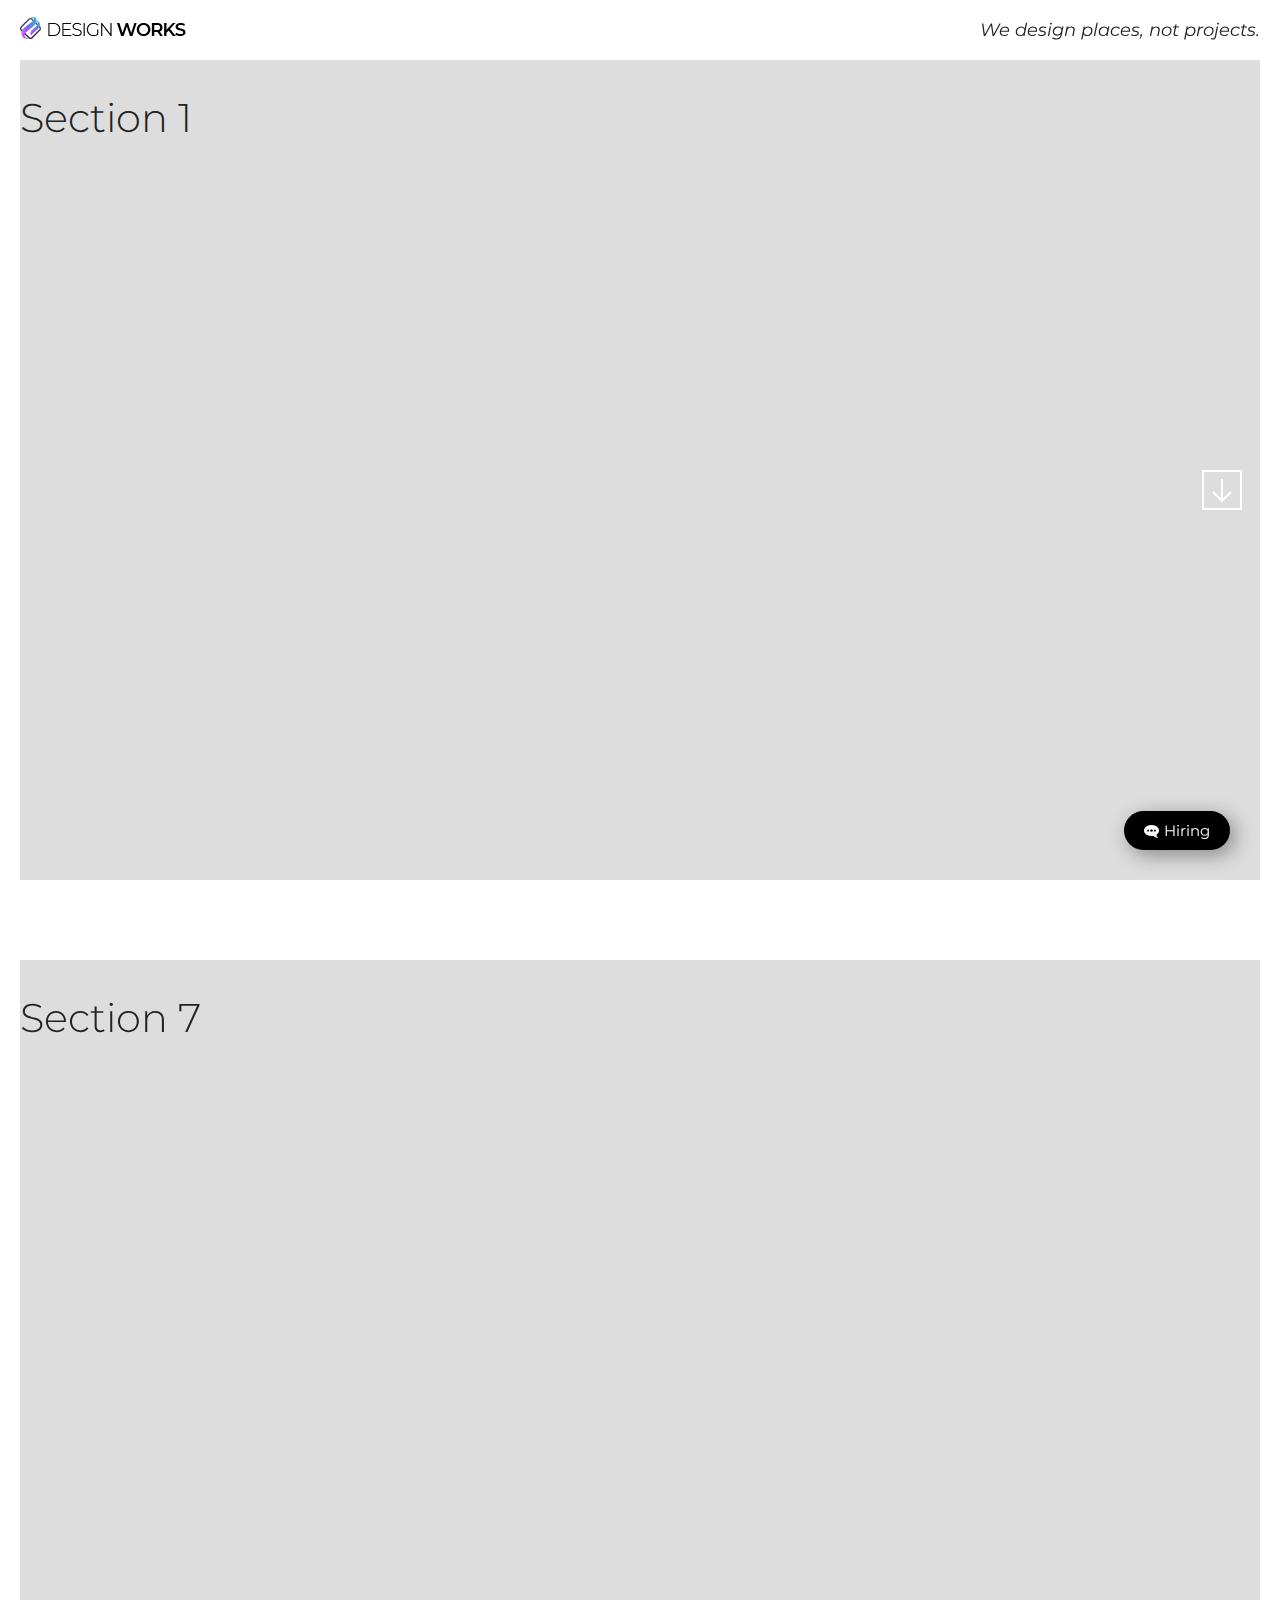
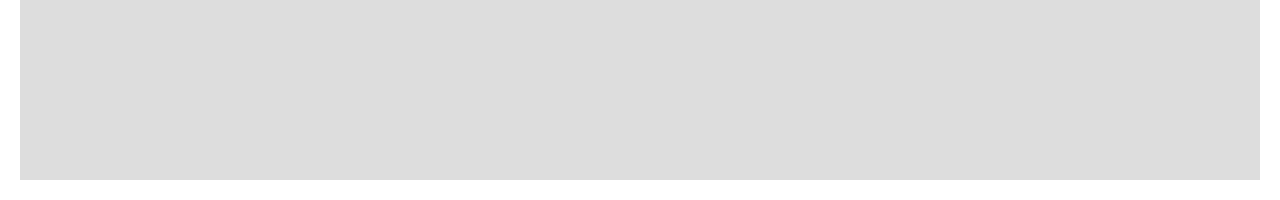
==== index.html @ fd4c41ed "About Section" ====
<!doctype html>
<html lang="ko">
<head>
  <meta charset="UTF-8">
  <meta name="viewport" content="width=device-width, initial-scale=1.0">
  <title>DesignWorks Architecture Agency</title>
  <script src="js/jquery-2.1.4.js"></script>
  <!-- Page Scroll Effects JS & CSS -->
  <script src="js/velocity/velocity.min.js"></script>
  <script src="js/velocity/velocity.ui.min.js"></script>
  <script src="js/velocity/main.js"></script>
  <link rel="stylesheet" href="js/velocity/velocity.css">
  <!-- Custom JS & CSS -->
  <script src="custom.js"></script>
  <link rel="stylesheet" href="style.css">
  <link rel="stylesheet" href="responsive.css">
</head>
<!-- hijacking: on/off - animation: none/scaleDown/rotate/gallery/catch/opacity/fixed/parallax -->

<body data-hijacking="on" data-animation="rotate">
  <div clas="container">
    <section class="cd-section visible" id="home">
      <div>
        <div class="content">
          <h2>Section 1</h2>
        </div>
      </div>
    </section>
    <section class="cd-section" id="about">
      <div>
        <div class="content">
          <div class="about-inner">
            <div class="about-itmes">
              <div class="item">
                <img src="images/careers-main-01.png">
                <span>
                  <h3>Together we can make an impact</h3>
                  <p>
                    Design Works the excitement of an entrepreneurial environment with the stability of an established practice. Principals and senior leadership work side-by-side with junior designers to create innovative, workable designs.
                  </p>
                </span>
              </div>
              <div class="item">
                <img src="images/careers-main-02.png">
                <span>
                  <h3>We’re always looking for talent</h3>
                  <p>
                    If you don’t see an open position that fits your talents, send us your resume. We’re always looking for smart, self-starters and will reach out to you if something becomes available.
                  </p>
                </span>
              </div>
              <div class="item">
                <img src="images/careers-main-03.png">
                <span>
                  <h3>Fellowship</h3>
                  <p>
                    Every summer we offer a Fellowship to a select group of students in architecture, planning and landscape architecture. Read about our 2019 Fellowship winners and learn more about what the Fellowship has to offer.
                  </p>
                </span>
              </div>
            </div>
          </div>
        </div>
      </div>
    </section>
    <section class="cd-section" id="project">
      <div>
        <div class="content">
          <h2>Section 3</h2>
        </div>
      </div>
    </section>
    <section class="cd-section" id="plan">
      <div>
        <div class="content">
          <h2>Section 4</h2>
        </div>
      </div>
    </section>
    <section class="cd-section" id="awards">
      <div>
        <div class="content">
          <div class="awards-inner">
            <div class="about-awards">
              <div class="about-heading">
                <h2>2020<br>Architecture Award<br>Winner<br></h2>
                <hr class="bar">
                <p>
                  The mission of the Architecture MasterPrize (AMP) is to advance the appreciation and exposure of quality architectural design worldwide. The AMP architecture award celebrates creativity and innovation in the fields of architectural design, landscape architecture, and interior design. Submissions from architects all around the world are welcome.
                </p>
                <a class="view-awards" href="https://architectureprize.com/" target="_blank">VIEW THE AWARDS</a>
              </div>
            </div>
            <div class="victory-jump">
              <img src="images/victory-jump.png">
            </div>
          </div>
        </div>
      </div>
    </section>
    <section class="cd-section" id="location">
      <div>
        <div class="content">
          <h2>Section 6</h2>
        </div>
      </div>
    </section>
    <section class="cd-section" id="contact">
      <div>
        <div class="content">
          <h2>Section 7</h2>
        </div>
      </div>
    </section>

    <header>
      <div class="gnb-inner">
        <div class="logo">
          <a href="#none"><img src="images/logo.png"></a>  
        </div>
        <div class="gnb">
          <div class="menu">
            <a href="#home">Home</a>
            <a href="#about">About</a>
            <a href="#project">Project</a>
            <a href="#plan">Plan & History</a>
            <a href="#awards">Awards</a>
            <a href="#location">Location</a>
            <a href="#contact">Contact</a>
          </div>
          <div class="slogan">We design places, not projects.</div>
        </div>
        <div class="trigger">
          <span></span>
          <span></span>
          <span></span>
        </div>
      </div>
    </header>
  </div>

  <a href="#" class="gototop"><img src="images/gototop.png"></a>
  <a href="#" class="btn-hiring"><i class="fa fa-commenting"></i>Hiring</a>

  <nav>
    <ul class="cd-vertical-nav">
      <li><a href="#0" class="cd-prev inactive">Next</a></li>
      <li><a href="#0" class="cd-next">Prev</a></li>
    </ul>
  </nav>
</body>

</html>
---- js/velocity/velocity.css ----
/* -------------------------------- 

Primary style

-------------------------------- */
*, *::after, *::before {
  box-sizing: border-box;
}

html {
  font-size: 62.5%;
}

body {
  font-size: 1.6rem;
  font-family: "Open Sans", sans-serif;
  color: #ffffff;
  background-color: #22283f;
  -webkit-font-smoothing: antialiased;
  -moz-osx-font-smoothing: grayscale;
}
body::before {
  /* never visible - this is used in jQuery to check the current MQ */
  content: 'mobile';
  display: none;
}
@media only screen and (min-width: 1050px) {
  body::before {
    /* never visible - this is used in jQuery to check the current MQ */
    content: 'desktop';
  }
}

a {
  color: #267481;
  text-decoration: none;
}

/* -------------------------------- 

Main Components 

-------------------------------- */
@media only screen and (min-width: 1050px) {
  body[data-hijacking="on"] {
    overflow: hidden;
  }
}

.cd-section:first-of-type > div::before {
  /* alert -> all scrolling effects are not visible on small devices */
  /* content: 'Effects not visible on mobile!'; */
  position: absolute;
  width: 100%;
  text-align: center;
  top: 20px;
  z-index: 2;
  font-weight: bold;
  font-size: 1.3rem;
  text-transform: uppercase;
  color: #6a7083;
}
[data-animation="parallax"] .cd-section > div, [data-animation="fixed"] .cd-section > div, [data-animation="opacity"] .cd-section > div {
  background-position: center center;
  background-repeat: no-repeat;
  background-size: cover;
}
[data-animation="parallax"] .cd-section:first-of-type > div, [data-animation="fixed"] .cd-section:first-of-type > div, [data-animation="opacity"] .cd-section:first-of-type > div {
  background-image: url("../img/img-1.jpg");
}
[data-animation="parallax"] .cd-section:nth-of-type(2) > div, [data-animation="fixed"] .cd-section:nth-of-type(2) > div, [data-animation="opacity"] .cd-section:nth-of-type(2) > div {
  background-image: url("../img/img-2.jpg");
}
[data-animation="parallax"] .cd-section:nth-of-type(3) > div, [data-animation="fixed"] .cd-section:nth-of-type(3) > div, [data-animation="opacity"] .cd-section:nth-of-type(3) > div {
  background-image: url("../img/img-3.jpg");
}
[data-animation="parallax"] .cd-section:nth-of-type(4) > div, [data-animation="fixed"] .cd-section:nth-of-type(4) > div, [data-animation="opacity"] .cd-section:nth-of-type(4) > div {
  background-image: url("../img/img-4.jpg");
}
[data-animation="parallax"] .cd-section:nth-of-type(5) > div, [data-animation="fixed"] .cd-section:nth-of-type(5) > div, [data-animation="opacity"] .cd-section:nth-of-type(5) > div {
  background-image: url("../img/img-5.jpg");
}
@media only screen and (min-width: 1050px) {
  .cd-section h2 {
    font-size: 4rem;
    font-weight: 300;
  }
  [data-hijacking="on"] .cd-section {
    opacity: 0;
    visibility: hidden;
    position: absolute;
    top: 0;
    left: 0;
    width: 100%;
  }
  [data-hijacking="on"] .cd-section > div {
    visibility: visible;
  }
  [data-hijacking="off"] .cd-section > div {
    opacity: 0;
  }
  [data-animation="rotate"] .cd-section {
    /* enable a 3D-space for children elements */
    -webkit-perspective: 1800px;
    -moz-perspective: 1800px;
    perspective: 1800px;
  }
  [data-hijacking="on"][data-animation="rotate"] .cd-section:not(:first-of-type) {
    -webkit-perspective-origin: center 0;
    -moz-perspective-origin: center 0;
    perspective-origin: center 0;
  }
  [data-animation="scaleDown"] .cd-section > div, [data-animation="gallery"] .cd-section > div, [data-animation="catch"] .cd-section > div {
    box-shadow: 0 0 0 rgba(25, 30, 46, 0.4);
  }
  [data-animation="opacity"] .cd-section.visible > div {
    z-index: 1;
  }
}

@media only screen and (min-width: 1050px) {
  .cd-section:first-of-type > div::before {
    display: none;
  }
}
@media only screen and (min-width: 1050px) {
  .cd-section > div {
    position: fixed;
    top: 0;
    left: 0;
    width: 100%;
    /* Force Hardware Acceleration */
    -webkit-transform: translateZ(0);
    -moz-transform: translateZ(0);
    -ms-transform: translateZ(0);
    -o-transform: translateZ(0);
    transform: translateZ(0);
    -webkit-backface-visibility: hidden;
    backface-visibility: hidden;
  }
  [data-hijacking="on"] .cd-section > div {
    position: absolute;
  }
  [data-animation="rotate"] .cd-section > div {
    -webkit-transform-origin: center bottom;
    -moz-transform-origin: center bottom;
    -ms-transform-origin: center bottom;
    -o-transform-origin: center bottom;
    transform-origin: center bottom;
  }
}

.cd-vertical-nav {
  /* lateral navigation */
  position: fixed;
  z-index: 1;
  right: 3%;
  top: 50%;
  bottom: auto;
  -webkit-transform: translateY(-50%);
  -moz-transform: translateY(-50%);
  -ms-transform: translateY(-50%);
  -o-transform: translateY(-50%);
  transform: translateY(-50%);
  display: none;
}
.cd-vertical-nav a {
  display: block;
  height: 40px;
  width: 40px;
  /* image replace */
  overflow: hidden;
  text-indent: 100%;
  white-space: nowrap;
  background: url(cd-icon-arrow.svg) no-repeat center center;
}
.cd-vertical-nav a.cd-prev {
  -webkit-transform: rotate(180deg);
  -moz-transform: rotate(180deg);
  -ms-transform: rotate(180deg);
  -o-transform: rotate(180deg);
  transform: rotate(180deg);
  margin-bottom: 10px;
}
.cd-vertical-nav a.inactive {
  visibility: hidden;
  opacity: 0;
  -webkit-transition: opacity 0.2s 0s, visibility 0s 0.2s;
  -moz-transition: opacity 0.2s 0s, visibility 0s 0.2s;
  transition: opacity 0.2s 0s, visibility 0s 0.2s;
}
@media only screen and (min-width: 1050px) {
  .cd-vertical-nav {
    display: block;
  }
}
---- style.css ----
/* Google Web Font : Montserrat */
@import url('https://fonts.googleapis.com/css?family=Montserrat:200,300,400,500&display=swap');

@import url('https://fonts.googleapis.com/css?family=Manrope:300,400,500,600&display=swap');

@import url('https://fonts.googleapis.com/css2?family=Source+Sans+Pro:wght@200;300;400;600;700;900&display=swap');

@import url('https://fonts.googleapis.com/css2?family=Overpass&display=swap');

/* FontAwesome CDN 4.7 */
@import url('https://stackpath.bootstrapcdn.com/font-awesome/4.7.0/css/font-awesome.min.css');

/* Reset CSS */
* { box-sizing: border-box; }
ul { list-style: none; }
a { text-decoration: none; }

/* Default CSS */
body {
  font-family: 'Montserrat', sans-serif;
  color: #222;
  font-size: 15px;
  margin: 0;
  height: 100vh;
  background-color: #fff;
}

/* Entire Layout */
.cd-section {
  height: 100vh;
}
.cd-section > div {
  height: 100%;
  position: relative;
}
.content {
  background-color: #ddd;
  position: absolute;
  width: calc(100% - 40px);
  height: calc(100% - 80px);
  left: 20px;
  bottom: 20px;
  overflow: hidden;
}

/* Header */
header {
  position: fixed;
  top: 0;
  left: 0;
  width: 100%;
}
.gnb-inner {
  width: calc(100% - 40px);
  margin: auto;
  height: 60px;
  line-height: 60px;
}
.logo {
 float: left;
}
.logo img {
  padding-top: 17px;
}
.gnb {
  float: right;
}
.menu {
  display: none;
}
.slogan {
  font-size: 18px;
  font-style: italic;
}
.trigger {
  display: none;
}

/* Hiring Button */
.btn-hiring {
  position: fixed;
  right: 50px;
  bottom: 50px;
  color: #fff;
  background-color: #000;
  padding: 10px 20px;
  border-radius: 20px;
  box-shadow: 5px 5px 20px rgba(0, 0, 0, 0.38);
  transition: 0.2s;
}
.btn-hiring .fa {
  transform: rotateY(180deg);
  margin-right: 5px;
}
.btn-hiring:active {
    transform: scale(0.7);
}

/* ########## Section : about ########## */
.about-inner {
  background: #0dace3 url(images/line-drawing.png) no-repeat right bottom;
  height: 100%;
}
.about-itmes {
  width: 60%;
  color: #fff;
  position: absolute;
  top: 50%;
  transform: translateY(-50%);
  margin-left: 100px;
}
.item {
  overflow: hidden;
  margin-bottom: 30px;
}
.item:hover h3 {
  color: #000;
}
.item:hover img {
  filter: invert(0);
}
.item img {
  height: 110px;
  float: left;
  margin-right: 20px;
  filter: invert(1);
  transition: 0.5s;
}
.item h3 {
  font-size: 28px;
  font-weight: 500;
  margin: 0;
  transition: 0.5s;
  letter-spacing: -1px;
}

.item p {
  overflow: hidden;
  font-size: 18px;
}


/* ########## Section : awards winner ########## */
.awards-inner {
  height: 100%;
  border: 1px solid #ddd;
}
.awards-inner > div {
  float: left;
  width: 50%;
  height: 100%;
  position: relative;
}
.about-awards {
  background-color: #1a1f24;
  color: #fff;
}
.about-heading {
  position: absolute;
  top: 50%;
  left: 50%;
  transform: translate(-50%, -50%);
  text-align: center;
  width: 70%;
}
.victory-jump {
  background-color: #fff;
}
.victory-jump img {
  position: absolute;
  top: 50%;
  left: 50%;
  transform: translate(-50%, -50%);
  width: 80%;
}
.about-heading h2 {
  margin: 0;
  font-weight: normal;
}
hr.bar {
  width: 50px;
  height: 4px;
  border: none;
  background-color: crimson;
  margin: 30px auto;
}
.about-heading p {
  color: #999;
  font-size: 17px;
  line-height: 1.5em;
  margin-bottom: 30px;
}
.view-awards {
  color: #bbb;
  border: 1px solid #bbb;
  padding: 5px 15px;
  border-radius: 20px;
  transition: 0.5s;
}
.view-awards:hover {
  background-color: #31c0ce;
  color: #fff;
  border-color: transparent;
}
---- responsive.css ----
@media (max-width: 768px) {
  html {
    scroll-behavior: smooth;
  }
  /* Entire Layout */
  .cd-section {
    height: auto;
  }
  .cd-section > div {
    height: auto;
    position: relative;
  }
  .content {
    position: static;
    width: 100%;
    height: 100%;
  }

  /* Hedaer */
  header {
    transition: 0.5s;
    z-index: 1;
  }
  header.active {
    background-color: #fff;
    border-bottom: 1px solid #eee;
  }
  .menu {
    display: block;
  }
  .slogan {
    display: none;
  }
  .gnb {
    background-color: #fff;
    position: fixed;
    top: 0;
    right: -270px;
    /* width: 250px; */
    height: 100vh;
    box-shadow: -5px 0 10px rgba(0, 0, 0, 0.1);
    transition: 0.5s;
  }
  .gnb.active {
    right: 0;
  }
  .menu {
    line-height: 40px;
    margin-top: 60px;
  }
  .menu a {
    text-align: right;
    display: block;
    padding: 0 20px;
    color: #000;
    font-size: 20px;
  }

  /* Trigger */
  .trigger {
    display: block;
    width: 24px;
    height: 14px;
    position: absolute;
    right: 20px;
    top: 20px;
  }
  .trigger span {
    position: absolute;
    height: 1px;
    width: 100%;
    background-color: #000;
    transition: 0.5s;
  }
  .trigger span:nth-child(1) {
    top: 0;
  }
  .trigger span:nth-child(2) {
    top: 50%;
    width: 80%;
  }
  .trigger span:nth-child(3) {
    top: 100%;
  }
  .trigger.active span:nth-child(1) {
    top: 50%;
    transform: rotate(45deg);
  }
  .trigger.active span:nth-child(2) {
    top: 50%;
    width: 80%;
    opacity: 0;
  }
  .trigger.active span:nth-child(3) {
    top: 50%;
    transform: rotate(-45deg);
  }

  /* Gototop */
  .gototop {
    position: fixed;
    bottom: 20px;
    left: 20px;
    border: 1px solid #fff;
    width: 40px;
    height: 40px;
    border-radius: 50%;
    text-align: center;
    line-height: 50px;
    transform: translateY(30px);
    opacity: 0;
    transition: 0.5s;
  }
  .gototop.active {
    opacity: 1;
    transform: translateY(0);
  }
  .btn-hiring {
    right: 20px;
    bottom: 20px;
  }
}
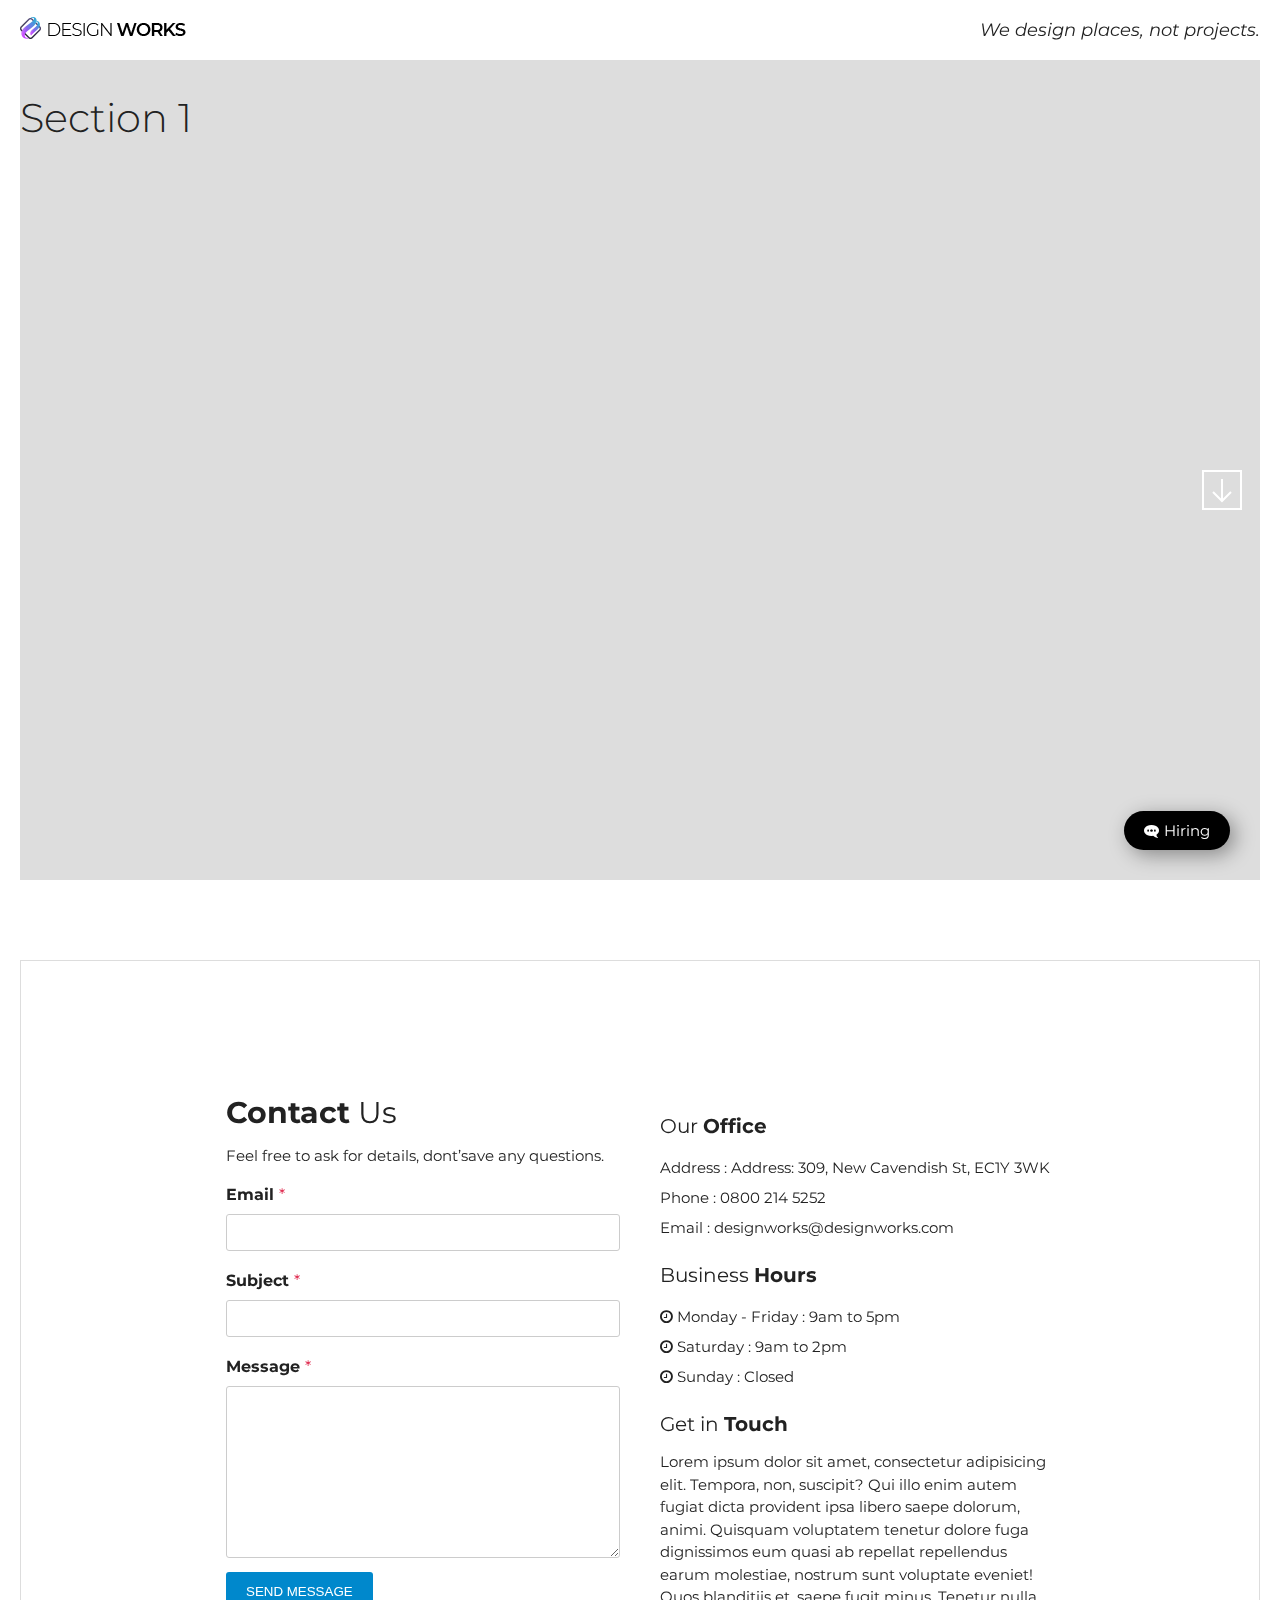
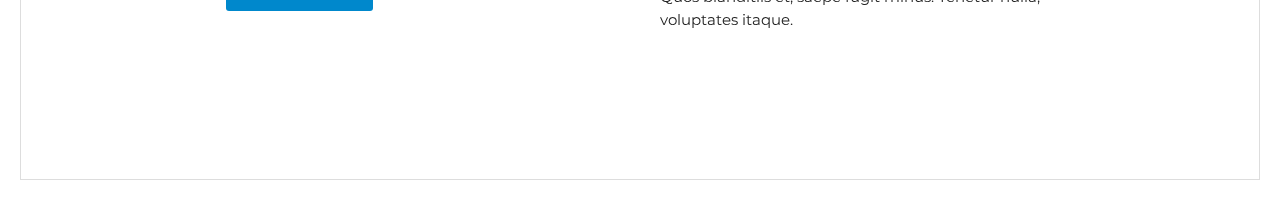
==== commit f718b628: "Contact Section" ====
--- a/index.html
+++ b/index.html
@@ -101,14 +101,92 @@
     <section class="cd-section" id="location">
       <div>
         <div class="content">
-          <h2>Section 6</h2>
+          <div class="location-inner">
+            <div class="feature">
+              <div class="office">
+                <div class="headquaters">
+                  <b>CREATIVE DESGIN GROUP</b>
+                  <h2>Headquarters</h2>
+                  <p>
+                    Lorem ipsum dolor sit amet consectetur adipisicing elit. Placeat, alias! Perspiciatis error fugit debitis. Reprehenderit ipsum eius fuga temporibus. Cumque molestiae, minus laborum cum quia nam optio inventore doloribus qui!
+                  </p>
+                  <span>Address : Address: 309, New Cavendish St, EC1Y 3WK / Tel : 0800 214 5252</span>
+                </div>
+                <div class="customer">
+                  <b>THE PERFECT WAY</b>
+                  <h2>Customer Service</h2>
+                  <p>
+                    Lorem ipsum dolor sit amet consectetur adipisicing elit. Placeat, alias! Perspiciatis error fugit debitis. Reprehenderit ipsum eius fuga temporibus. Cumque molestiae, minus laborum cum quia nam optio inventore doloribus qui!
+                  </p>
+                  <span>Address : 11 Fifth Ave - New York, US / Tel : 0800 809 3400</span>
+                </div>
+              </div>
+              <div class="service">
+                <div class="service-item">
+                  <i class="fa fa-leaf"></i>
+                  <h3>Built and natural contexts</h3>
+                  <p>
+                    Lorem, ipsum dolor sit amet consectetur adipisicing elit. Unde harum deleniti repellendus fuga vel laudantium.
+                  </p>
+                </div>
+                <div class="service-item">
+                  <i class="fa fa-bullseye"></i>
+                  <h3>Landscape design</h3>
+                  <p>
+                    Lorem, ipsum dolor sit amet consectetur adipisicing elit. Unde harum deleniti repellendus fuga vel laudantium.
+                  </p>
+                </div>
+                <div class="service-item">
+                  <i class="fa fa-cube"></i>
+                  <h3>Every building site unique</h3>
+                  <p>
+                    Lorem, ipsum dolor sit amet consectetur adipisicing elit. Unde harum deleniti repellendus fuga vel laudantium.
+                  </p>
+                </div>
+              </div>
+            </div>
+          </div>
         </div>
       </div>
     </section>
     <section class="cd-section" id="contact">
       <div>
         <div class="content">
-          <h2>Section 7</h2>
+          <div class="contact-inner">
+            <div class="contact-feature">
+              <div class="contact-form">
+                <h3><b>Contact</b> Us</h3>
+                <p>Feel free to ask for details, dont’save any questions.</p>
+                <form class="send-box">
+                  <label>Email <span>*</span></label>
+                  <input type="email">
+                  <label>Subject <span>*</span></label>
+                  <input type="text">
+                  <label>Message <span>*</span></label>
+                  <textarea cols="30" rows="10"></textarea>
+                  <button>send message</button>
+                </form>
+              </div>
+              <div class="contact-info">
+                <h4>Our <b>Office</b></h4>
+                <ul>
+                  <li>Address : Address: 309, New Cavendish St, EC1Y 3WK</li>
+                  <li>Phone : 0800 214 5252</li>
+                  <li>Email : designworks@designworks.com</li>
+                </ul>
+                <h4>Business <b>Hours</b></h4>
+                <ul>
+                  <li><i class="fa fa-clock-o"></i> Monday - Friday : 9am to 5pm</li>
+                  <li><i class="fa fa-clock-o"></i> Saturday : 9am to 2pm</li>
+                  <li><i class="fa fa-clock-o"></i> Sunday : Closed</li>
+                </ul>
+                <h4>Get in <b>Touch</b></h4>
+                <p>
+                  Lorem ipsum dolor sit amet, consectetur adipisicing elit. Tempora, non, suscipit? Qui illo enim autem fugiat dicta provident ipsa libero saepe dolorum, animi. Quisquam voluptatem tenetur dolore fuga dignissimos eum quasi ab repellat repellendus earum molestiae, nostrum sunt voluptate eveniet! Quos blanditiis et, saepe fugit minus. Tenetur nulla, voluptates itaque.
+                </p>
+              </div>
+            </div>
+          </div>
         </div>
       </div>
     </section>
--- a/style.css
+++ b/style.css
@@ -12,7 +12,7 @@
 
 /* Reset CSS */
 * { box-sizing: border-box; }
-ul { list-style: none; }
+ul { list-style: none; padding: 0; }
 a { text-decoration: none; }
 
 /* Default CSS */
@@ -139,7 +139,6 @@
   font-size: 18px;
 }
 
-
 /* ########## Section : awards winner ########## */
 .awards-inner {
   height: 100%;
@@ -201,4 +200,150 @@
   background-color: #31c0ce;
   color: #fff;
   border-color: transparent;
+}
+
+/* ########## Section : location ########## */
+.location-inner {
+  background: url(images/background-location.jpg) no-repeat center center;
+  height: 100%;
+  background-size: cover;
+}
+.location-inner::before {
+  content: '';
+  background-color: rgba(0, 0, 0, 0.85);
+  width: 100%;
+  height: 100%;
+  position: absolute;
+}
+.feature {
+  width: 70%;
+  position: absolute;
+  top: 50%;
+  left: 50%;
+  transform: translate(-50%, -50%);
+  color: #bbb;
+}
+.feature > div {
+  float: left;
+}
+.office {
+  width: 60%;
+  padding-right: 100px;
+}
+.service {
+  width: 40%;
+}
+.office h2 {
+  color: #1db1f0;
+  font-weight: 500;
+  margin: 0;
+  margin-top: 5px;
+}
+.office p {
+  font-size: 16px;
+  line-height: 1.5em;
+}
+.office span {
+  color: #fff;
+}
+.customer {
+  margin-top: 40px;
+}
+.service-item {
+  margin-bottom: 40px;
+}
+.service-item .fa {
+  color: #1db1f0;
+  font-size: 40px;
+}
+.service-item h3 {
+  color: #fff;
+  font-size: 22px;
+  margin: 0;
+}
+
+/* ########## Section : contact ########## */
+.contact-inner {
+  background-color: #fff;
+  height: 100%;
+  border: 1px solid #ddd;
+}
+.contact-feature {
+  width: 70%;
+  position: absolute;
+  top: 50%;
+  left: 50%;
+  transform: translate(-50%, -50%);
+}
+.contact-feature > div {
+  float: left;
+  width: 50%;
+  padding: 20px;
+}
+.contact-form h3 {
+  font-size: 30px;
+  font-weight: normal;
+  margin: 0;
+}
+.send-box label {
+  display: block;
+  font-weight: bold;
+  font-size: 16px;
+  margin: 10px 0;
+  margin-top: 20px;
+}
+.send-box label span {
+  color: crimson;
+  font-weight: normal;
+}
+.send-box input[type=email],
+.send-box input[type=text],
+.send-box textarea {
+  border: 1px solid #ccc;
+  padding: 10px;
+  border-radius: 3px;
+  outline: none;
+  width: 100%;
+  transition: 0.5s;
+}
+.send-box input[type=email]:hover,
+.send-box input[type=text]:hover,
+.send-box textarea:hover {
+  border: 1px solid #0088cc;
+  box-shadow: 0 0 5px #0088cc;
+}
+.send-box input[type=email]:focus,
+.send-box input[type=text]:focus,
+.send-box textarea:focus
+{
+  background-color: #eee;
+}
+.send-box button {
+  background-color: #0088cc;
+  color: #fff;
+  text-transform: uppercase;
+  padding: 12px 20px;
+  border: none;
+  border-radius: 3px;
+  cursor: pointer;
+  transition: 0.5s;
+  margin-top: 10px;
+}
+.send-box button:hover {
+  background-color: #000;
+}
+.contact-info h4 {
+  font-weight: normal;
+  font-size: 20px;
+  margin: 0;
+  margin-top: 20px;
+}
+.contact-info ul li {
+  line-height: 2em;
+}
+.contact-info ul li:la2st-child {
+  color: #0088cc;
+}
+.contact-info p {
+  line-height: 1.5em;
 }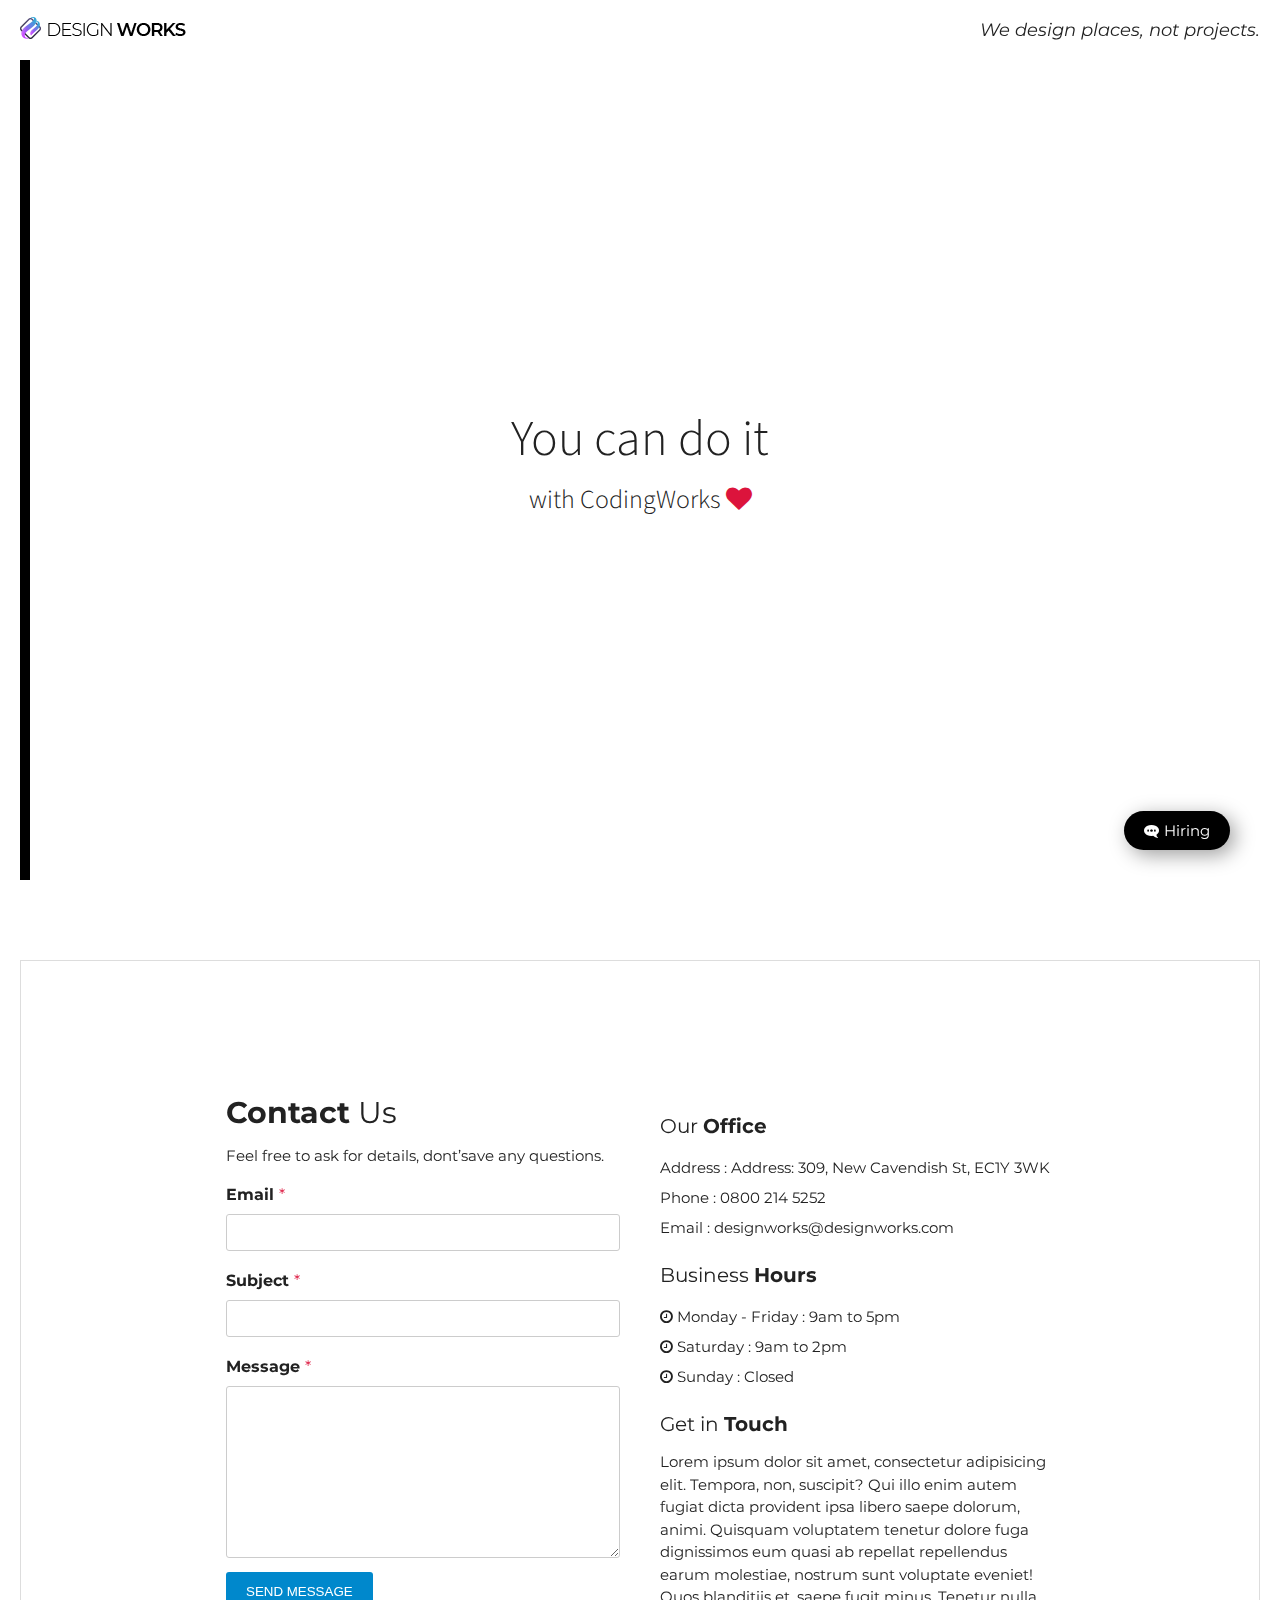
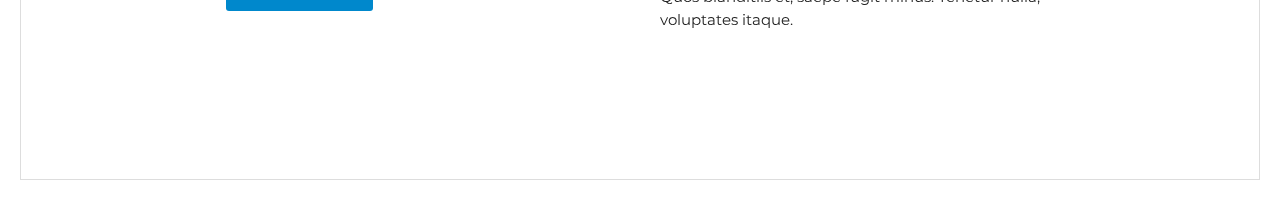
==== commit 9a824c8d: "Home Section" ====
--- a/index.html
+++ b/index.html
@@ -4,12 +4,17 @@
   <meta charset="UTF-8">
   <meta name="viewport" content="width=device-width, initial-scale=1.0">
   <title>DesignWorks Architecture Agency</title>
+  <link rel="icon" href="images/favicon.png">
   <script src="js/jquery-2.1.4.js"></script>
   <!-- Page Scroll Effects JS & CSS -->
   <script src="js/velocity/velocity.min.js"></script>
   <script src="js/velocity/velocity.ui.min.js"></script>
   <script src="js/velocity/main.js"></script>
   <link rel="stylesheet" href="js/velocity/velocity.css">
+    <!-- Slick.js -->
+  <script src="js/slick/slick.min.js"></script>
+  <link rel="stylesheet" href="js/slick/slick-theme.css">
+  <link rel="stylesheet" href="js/slick/slick.css">
   <!-- Custom JS & CSS -->
   <script src="custom.js"></script>
   <link rel="stylesheet" href="style.css">
@@ -19,10 +24,19 @@
 
 <body data-hijacking="on" data-animation="rotate">
   <div clas="container">
+    <div class="container">
     <section class="cd-section visible" id="home">
       <div>
         <div class="content">
-          <h2>Section 1</h2>
+          <div class="home-inner">
+            <h3 class="welcome-text">You can do it <span>with CodingWorks <i class="fa fa-heart"></i></span></h3>
+            <div class="opacity-image"></div>
+            <div class="home-heading">
+              <span>Creative</span>
+              <span>Architecture</span>
+              <span>Specialists</span>
+            </div>
+          </div>
         </div>
       </div>
     </section>
@@ -66,14 +80,187 @@
     <section class="cd-section" id="project">
       <div>
         <div class="content">
-          <h2>Section 3</h2>
+          <div class="project-inner">
+            <input type="radio" name="tabmenu" id="tab1" checked>
+            <input type="radio" name="tabmenu" id="tab2">
+            <input type="radio" name="tabmenu" id="tab3">
+            <div class="tabs">
+              <div class="tab">
+                <div class="project-info" data-text="01">
+                  <h3>Project : Glass Wall Architecture</h3>
+                  <p>
+                    Lorem ipsum dolor sit amet, consectetur adipisicing elit. Cupiditate quo voluptate, officia maxime, necessitatibus deleniti adipisci, facere accusantium aut nemo, molestiae rem vitae. Quidem enim tempore sed iste quos exercitationem quod voluptatibus aliquam aperiam assumenda, necessitatibus consequuntur doloribus, culpa, possimus!
+                  </p>
+                  <ul>
+                    <li><b>Area</b> : 1670 m2</li>
+                    <li><b>Completed Date</b> : September 2018</li>
+                    <li><b>Architect</b> : Andrew Yu</li>
+                  </ul>
+                  <div class="detail">
+                    <div>
+                      <span>225</span>WORKING DAY
+                    </div>
+                    <div>
+                      <span>320</span>MEMBERS
+                    </div>
+                    <div>
+                      <span>3M</span>BUDGET
+                    </div>
+                  </div>
+                  <a class="view-project" href="project-detail-01.html" data-featherlight="iframe">View Project <i class="fa fa-long-arrow-right"></i></a>
+                </div>
+                <div class="project-photo">
+                  <img src="images/project-main-01-01.jpg">
+                  <img src="images/project-main-01-02.jpg">
+                  <img src="images/project-main-01-03.jpg">
+                  <img src="images/project-main-01-04.jpg">
+                </div>
+              </div>
+              <div class="tab">
+                <div class="project-info" data-text="02">
+                  <h3>Project : Hallway of Architecture</h3>
+                  <p>
+                    Lorem ipsum dolor sit amet, consectetur adipisicing elit. Cupiditate quo voluptate, officia maxime, necessitatibus deleniti adipisci, facere accusantium aut nemo, molestiae rem vitae. Quidem enim tempore sed iste quos exercitationem quod voluptatibus aliquam aperiam assumenda, necessitatibus consequuntur doloribus, culpa, possimus!
+                  </p>
+                  <ul>
+                    <li><b>Area</b> : 2345 m2</li>
+                    <li><b>Completed Date</b> : April 2019</li>
+                    <li><b>Architect</b> : Robert Kim</li>
+                  </ul>
+                  <div class="detail">
+                    <div>
+                      <span>321</span>WORKING DAY
+                    </div>
+                    <div>
+                      <span>420</span>MEMBERS
+                    </div>
+                    <div>
+                      <span>8M</span>BUDGET
+                    </div>
+                  </div>
+                  <a class="view-project" href="project-detail-02.html" data-featherlight="iframe">View Project <i class="fa fa-long-arrow-right"></i></a>
+                </div>
+                <div class="project-photo">
+                  <img src="images/project-main-02-01.jpg">
+                  <img src="images/project-main-02-02.jpg">
+                  <img src="images/project-main-02-03.jpg">
+                  <img src="images/project-main-02-04.jpg">
+                </div>
+              </div>
+              <div class="tab">
+                <div class="project-info" data-text="03">
+                  <h3>Project : Outside Stairs Architecture</h3>
+                  <p>
+                    Lorem ipsum dolor sit amet, consectetur adipisicing elit. Cupiditate quo voluptate, officia maxime, necessitatibus deleniti adipisci, facere accusantium aut nemo, molestiae rem vitae. Quidem enim tempore sed iste quos exercitationem quod voluptatibus aliquam aperiam assumenda, necessitatibus consequuntur doloribus, culpa, possimus!
+                  </p>
+                  <ul>
+                    <li><b>Area</b> : 1200 m2</li>
+                    <li><b>Completed Date</b> : May 2020</li>
+                    <li><b>Architect</b> :  Christine Jung</li>
+                  </ul>
+                  <div class="detail">
+                    <div>
+                      <span>132</span>WORKING DAY
+                    </div>
+                    <div>
+                      <span>202</span>MEMBERS
+                    </div>
+                    <div>
+                      <span>5M</span>BUDGET
+                    </div>
+                  </div>
+                  <a class="view-project" href="project-detail-03.html" data-featherlight="iframe">View Project <i class="fa fa-long-arrow-right"></i></a>
+                </div>
+                <div class="project-photo">
+                  <img src="images/project-main-03-01.jpg">
+                  <img src="images/project-main-03-02.jpg">
+                  <img src="images/project-main-03-03.jpg">
+                  <img src="images/project-main-03-04.jpg">
+                </div>
+              </div>
+            </div>
+            <div class="btn">
+              <label for="tab1"></label>
+              <label for="tab2"></label>
+              <label for="tab3"></label>
+            </div>
+          </div>
         </div>
       </div>
     </section>
     <section class="cd-section" id="plan">
       <div>
         <div class="content">
-          <h2>Section 4</h2>
+          <div class="plan-inner">
+            <div class="plan-feature">
+              <div class="plan-info">
+                <div class="plan-heading">
+                  <h2>Planning<br> For the Next Project</h2>
+                  <hr class="bar">
+                  <p>
+                    Lorem ipsum dolor sit amet, consectetur adipisicing elit. Quisquam temporibus error numquam animi quas architecto doloribus hic accusantium, officia accusamus fugiat quae rem reprehenderit repellat placeat vel, perspiciatis quia harum fugit eligendi nam. Fuga praesentium pariatur temporibus, natus, explicabo expedita quaerat magnam aliquid similique autem iure iste. Officiis repellat, repellendus.
+                  </p>
+                </div>
+                <div class="plan-photo">
+                  <img src="images/plan-main-01.jpg">
+                </div>
+              </div>
+              <div class="history-info">
+                <h2>History</h2>
+                <hr class="bar">
+                <div class="history-slider">
+                  <div>
+                    <h4>The Project <br>of Architect for the <span>2013</span></h4>
+                    <p>
+                      Lorem ipsum dolor sit amet, consectetur adipisicing elit. Quos eveniet modi totam ratione dolores accusantium sapiente cupiditate ipsum, non repudiandae!
+                    </p>
+                  </div>
+                  <div>
+                    <h4>The Project <br>of Architect for the <span>2014</span></h4>
+                    <p>
+                      Lorem ipsum dolor sit amet, consectetur adipisicing elit. Quos eveniet modi totam ratione dolores accusantium sapiente cupiditate ipsum, non repudiandae!
+                    </p>
+                  </div>
+                  <div>
+                    <h4>The Project <br>of Architect for the <span>2015</span></h4>
+                    <p>
+                      Lorem ipsum dolor sit amet, consectetur adipisicing elit. Quos eveniet modi totam ratione dolores accusantium sapiente cupiditate ipsum, non repudiandae!
+                    </p>
+                  </div>
+                  <div>
+                    <h4>The Project <br>of Architect for the <span>2016</span></h4>
+                    <p>
+                      Lorem ipsum dolor sit amet, consectetur adipisicing elit. Quos eveniet modi totam ratione dolores accusantium sapiente cupiditate ipsum, non repudiandae!
+                    </p>
+                  </div>
+                  <div>
+                    <h4>The Project <br>of Architect for the <span>2017</span></h4>
+                    <p>
+                      Lorem ipsum dolor sit amet, consectetur adipisicing elit. Quos eveniet modi totam ratione dolores accusantium sapiente cupiditate ipsum, non repudiandae!
+                    </p>
+                  </div>
+                  <div>
+                    <h4>The Project <br>of Architect for the <span>2018</span></h4>
+                    <p>
+                      Lorem ipsum dolor sit amet, consectetur adipisicing elit. Quos eveniet modi totam ratione dolores accusantium sapiente cupiditate ipsum, non repudiandae!
+                    </p>
+                  </div>
+                  <div>
+                    <h4>The Project <br>of Architect for the <span>2019</span></h4>
+                    <p>
+                      Lorem ipsum dolor sit amet, consectetur adipisicing elit. Quos eveniet modi totam ratione dolores accusantium sapiente cupiditate ipsum, non repudiandae!
+                    </p>
+                  </div>
+                  <div>
+                    <h4>The Project <br>of Architect for the <span>2020</span></h4>
+                    <p>
+                      Lorem ipsum dolor sit amet, consectetur adipisicing elit. Quos eveniet modi totam ratione dolores accusantium sapiente cupiditate ipsum, non repudiandae!
+                    </p>
+                  </div>
+                </div>
+              </div>
+            </div>
+          </div>
         </div>
       </div>
     </section>
--- a/style.css
+++ b/style.css
@@ -96,6 +96,123 @@
     transform: scale(0.7);
 }
 
+/* ########## Section : Home ########## */
+.home-inner {
+  background-color: #fff;
+  height: 100%;
+}
+.home-inner:before {
+  content: '';
+  background-color: #000;
+  position: absolute;
+  width: 10px;
+  height: 100%;
+  top: 0;
+  left: 0;
+  animation: overlay 1s 2s ease-in-out both;
+}
+.welcome-text {
+  position: absolute;
+  top: 50%;
+  left: 50%;
+  transform: translate(-50%, -50%);
+  font-size: 50px;
+  font-weight: 300;
+  text-align: center;
+  line-height: 1.2em;
+  margin: 0;
+  font-family: 'Source Sans Pro', sans-serif;
+  animation: slideup 2s linear; 
+  animation-fill-mode: both;
+}
+.welcome-text span {
+  display: block;
+  font-size: 26px;
+}
+.welcome-text span .fa {
+  color: crimson;
+}
+.opacity-image {
+  background: url(images/section-bg-01.jpg) no-repeat center center;
+  background-size: cover;
+  height: 100%;
+  opacity: 0;
+  animation: opacity-image 1s 2.5s ease-in both;
+}
+.home-heading {
+  position: absolute;
+  top: 50%;
+  left: 300px;
+  transform: translateY(-50%);
+}
+.home-heading span {
+  display: block;
+  font-size: 115px;
+  color: #fff;
+  font-weight: 600;
+  width: 0;
+  overflow: hidden;
+  animation: reveal 1s 3s ease-in-out both;
+}
+.home-heading span:nth-child(1) {
+  animation-delay: 3s;
+}
+.home-heading span:nth-child(2) {
+  animation-delay: 3.2s;
+}
+.home-heading span:nth-child(3) {
+  animation-delay: 3.4s;
+}
+
+@keyframes slideup {
+  0% {
+    opacity: 0;
+    margin-top: 50px;
+  }
+  20% {
+    opacity: 1;
+    margin-top: 0;
+  }
+  80% {
+    opacity: 1;
+    margin-top: 0;
+  }
+  100% {
+    opacity: 0;
+  }
+}
+@keyframes overlay {
+  0% {
+    width: 0;
+    left: 0;
+  }
+  50% {
+    width: 100%;
+    left: 0;
+  }
+  100% {
+    width: 0;
+    /*right: 0;*/
+    left: 100%;
+  }
+}
+@keyframes opacity-image {
+  0% {
+    opacity: 0;
+  }
+  100% {
+    opacity: 1;
+  }
+}
+@keyframes reveal {
+  0% {
+    width: 0;
+  }
+  100% {
+    width: 100%;
+  }
+}
+
 /* ########## Section : about ########## */
 .about-inner {
   background: #0dace3 url(images/line-drawing.png) no-repeat right bottom;
@@ -137,6 +254,229 @@
 .item p {
   overflow: hidden;
   font-size: 18px;
+}
+
+/* ########## Section : project ########## */
+.project-inner {
+  height: 100%;
+  overflow: hidden;
+  background-color: #fff;
+  border: 1px solid #ddd;
+}
+.tabs {
+  height: 100%;
+  width: 300%;
+  transition: 0.5s;
+}
+.tab {
+  height: 100%;
+  float:  left;
+  width: 33.333333%;
+}
+.tab > div {
+  height: 100%;
+  float: left;
+}
+.project-info {
+  width: 25%;
+}
+.project-photo {
+  width: 75%;
+  overflow: hidden;
+}
+input[name=tabmenu] {
+  display: none;
+}
+.btn {
+  position: absolute;
+  left: 0;
+  bottom: 30px;
+  width: 25%;
+  text-align: center;
+}
+.btn label {
+  cursor: pointer;
+  width: 5px;
+  height: 5px;
+  background-color: #000;
+  display: inline-block;
+  border-radius: 50%;
+  margin: 8px;
+  position: relative;
+}
+.btn label:before {
+  content: '';
+  display: inline-block;
+  border: 1px solid transparent;
+  width: 17px;
+  height: 17px;
+  border-radius: 50%;
+  position: absolute;
+  left: -6px;
+  top: -6px;
+  transition: 0.3s;
+}
+.btn label:hover:before {
+  border: 1px solid #aaa;
+}
+
+input[id=tab1]:checked ~ .btn label[for=tab1]:before,
+input[id=tab2]:checked ~ .btn label[for=tab2]:before, 
+input[id=tab3]:checked ~ .btn label[for=tab3]:before {
+  border: 1px solid #aaa;
+}
+
+input[id=tab1]:checked ~ .tabs {
+  margin-left: 0;
+}
+input[id=tab2]:checked ~ .tabs {
+  margin-left: -100%;
+}
+input[id=tab3]:checked ~ .tabs {
+  margin-left: -200%;
+}
+
+/* Project info */
+.project-info {
+  padding: 50px;
+  position: relative;
+}
+.project-info h3 {
+  font-size: 20px;
+  position: relative;
+}
+.project-info p {
+  font-size: 16px;
+  line-height: 1.5em;
+}
+.project-info ul {
+  line-height: 2em;
+  margin: 30px 0;
+}
+.project-info ul li:before {
+  content:"\f105";
+  font-family: fontawesome;
+  margin-right: 10px;
+}
+.detail {
+  margin-bottom: 50px;
+}
+.detail div {
+  display: inline-block;
+  text-align: center;
+  width: 32.5%;
+  color: #999;
+}
+.detail div span {
+  font-size: 36px;
+  font-weight: bold;
+  display: block;
+  color: #000;
+  margin-bottom: 10px;
+}
+.view-project {
+  background-color: #3f3f3f;
+  color: #fff;
+  text-transform: uppercase;
+  font-size: 13px;
+  width: 220px;
+  display: inline-block;
+  padding: 10px;
+  text-align: center;
+  transition: 0.5s;
+}
+.view-project:hover {
+  background-color: #000;
+}
+.view-project .fa {
+  transition: 0.5s;
+}
+.view-project:hover .fa {
+  margin-left: 30px;
+}
+.project-info:before {
+  content: attr(data-text);
+  font-size: 130px;
+  color: #eee;
+  position: absolute;
+  top: -10px;
+  left: 10px;
+}
+
+/* ########## Section : plan ########## */
+.plan-inner {
+  background-color: #1d1b24;
+  height: 100%;
+}
+.plan-feature {
+  width: 80%;
+  position: absolute;
+  top: 50%;
+  left: 50%;
+  transform: translate(-50%, -50%);
+}
+.plan-feature > div {
+  color: #bbb;
+}
+.plan-info {
+  overflow: hidden;
+}
+.plan-info > div {
+  float: left;
+}
+.plan-heading {
+  width: 70%;
+  padding-right: 50px;
+}
+.plan-heading h2,
+.history-info h2{
+  color: #fff;
+  margin: 0;
+}
+.plan-heading p {
+  font-size: 16px;
+  line-height: 1.6em;
+  margin-top: 0;
+}
+.plan-photo {
+  width: 30%;
+}
+.plan-photo img {
+  height: 265px;
+}
+.plan-heading hr.bar,
+.history-info hr.bar
+{
+  background-color: dodgerblue;
+  display: inline-block;
+}
+.history-slider div {
+  outline: none; /* Slick 슬라어더 드래글 할 때 나오는 아웃라인 없애기 */
+}
+.history-slider div h4 {
+  color: #fff;
+  font-size: 20px;
+  font-weight: normal;
+  margin: 0;
+  line-height: 1.5em;
+}
+.history-slider div h4 span {
+  color: dodgerblue;
+}
+.history-slider div p {
+  font-size: 16px;
+  line-height: 1.5em;
+}
+/* Slick.js Custom CSS */
+.history-slider .slick-arrow {
+  display: none !important;
+}
+.history-slider .slick-dots li button:before {
+  color: #fff;
+  font-size: 40px;
+}
+.history-slider .slick-dots li {
+  margin: 0;
 }
 
 /* ########## Section : awards winner ########## */
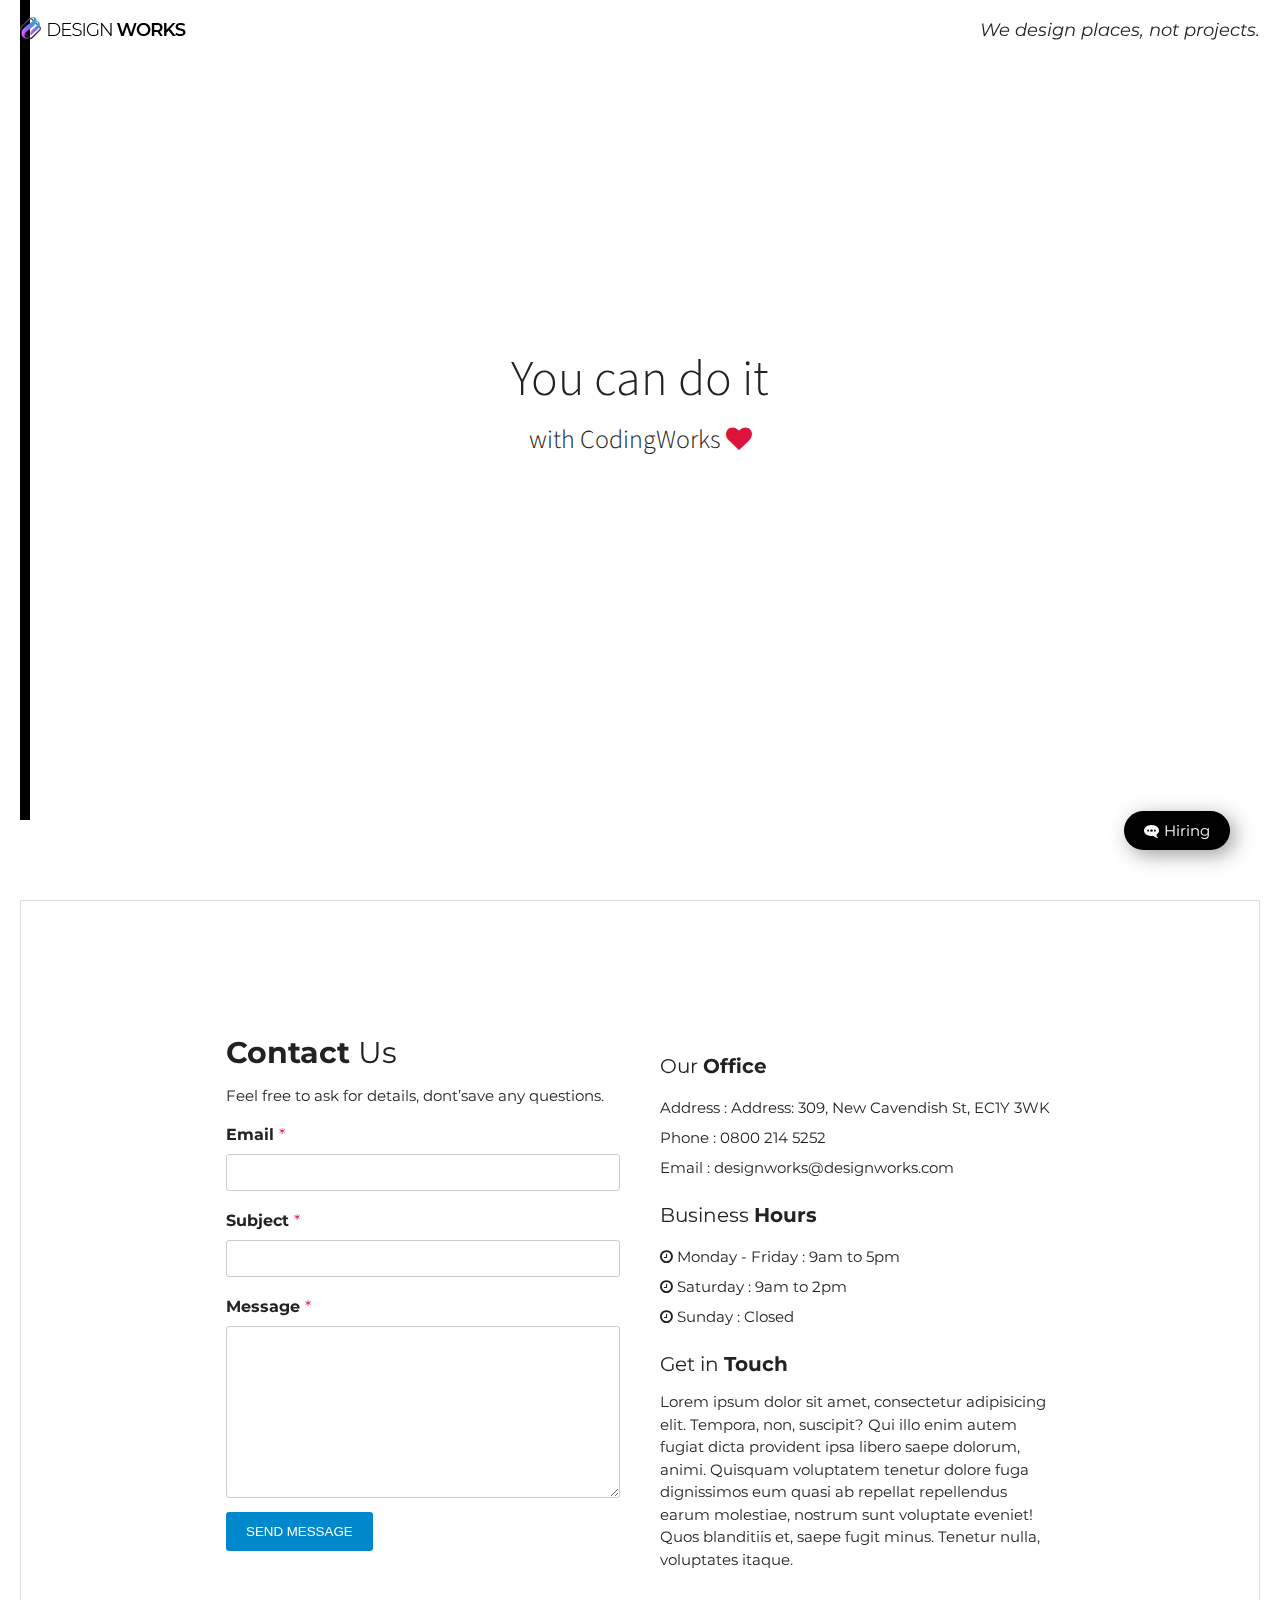
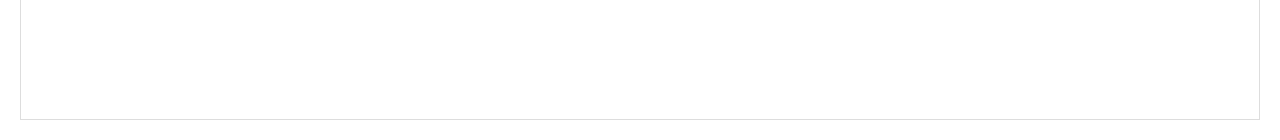
==== commit cc6e183d: "Mobile Responsive" ====
--- a/index.html
+++ b/index.html
@@ -15,6 +15,9 @@
   <script src="js/slick/slick.min.js"></script>
   <link rel="stylesheet" href="js/slick/slick-theme.css">
   <link rel="stylesheet" href="js/slick/slick.css">
+  <!-- Featherlight.js -->
+  <script src="js/featherlight/featherlight.js"></script>
+  <link rel="stylesheet" href="js/featherlight/featherlight.css">
   <!-- Custom JS & CSS -->
   <script src="custom.js"></script>
   <link rel="stylesheet" href="style.css">
@@ -44,7 +47,7 @@
       <div>
         <div class="content">
           <div class="about-inner">
-            <div class="about-itmes">
+            <div class="about-items">
               <div class="item">
                 <img src="images/careers-main-01.png">
                 <span>
@@ -405,7 +408,7 @@
   </div>
 
   <a href="#" class="gototop"><img src="images/gototop.png"></a>
-  <a href="#" class="btn-hiring"><i class="fa fa-commenting"></i>Hiring</a>
+  <a href="hiring.html" class="btn-hiring" data-featherlight="iframe"><i class="fa fa-commenting"></i>Hiring</a>
 
   <nav>
     <ul class="cd-vertical-nav">
--- a/js/featherlight/featherlight.css
+++ b/js/featherlight/featherlight.css
@@ -0,0 +1,158 @@
+/**
+ * Featherlight – ultra slim jQuery lightbox
+ * Version 1.7.13 - http://noelboss.github.io/featherlight/
+ *
+ * Copyright 2018, Noël Raoul Bossart (http://www.noelboss.com)
+ * MIT Licensed.
+**/
+
+html.with-featherlight {
+	/* disable global scrolling when featherlights are visible */
+	overflow: hidden;
+}
+
+.featherlight {
+	display: none;
+
+	/* dimensions: spanning the background from edge to edge */
+	position:fixed;
+	top: 0; right: 0; bottom: 0; left: 0;
+	z-index: 2147483647; /* z-index needs to be >= elements on the site. */
+
+	/* position: centering content */
+	text-align: center;
+
+	/* insures that the ::before pseudo element doesn't force wrap with fixed width content; */
+	white-space: nowrap;
+
+	/* styling */
+	cursor: pointer;
+	background: #333;
+	/* IE8 "hack" for nested featherlights */
+	background: rgba(0, 0, 0, 0);
+}
+
+/* support for nested featherlights. Does not work in IE8 (use JS to fix) */
+.featherlight:last-of-type {
+	background: rgba(0, 0, 0, 0.8);
+}
+
+.featherlight:before {
+	/* position: trick to center content vertically */
+	content: '';
+	display: inline-block;
+	height: 100%;
+	vertical-align: middle;
+}
+
+.featherlight .featherlight-content {
+	/* make content container for positioned elements (close button) */
+	position: relative;
+
+	/* position: centering vertical and horizontal */
+	text-align: left;
+	vertical-align: middle;
+	display: inline-block;
+
+	/* dimensions: cut off images */
+	overflow: auto;
+	padding: 25px 25px 0;
+	border-bottom: 25px solid transparent;
+
+	/* dimensions: handling large content */
+	margin-left: 5%;
+	margin-right: 5%;
+	max-height: 95%;
+
+	/* styling */
+	background: #fff;
+	cursor: auto;
+
+	/* reset white-space wrapping */
+	white-space: normal;
+}
+
+/* contains the content */
+.featherlight .featherlight-inner {
+	/* make sure its visible */
+	display: block;
+}
+
+/* don't show these though */
+.featherlight script.featherlight-inner,
+.featherlight link.featherlight-inner,
+.featherlight style.featherlight-inner {
+	display: none;
+}
+
+.featherlight .featherlight-close-icon {
+	/* position: centering vertical and horizontal */
+	position: absolute;
+	z-index: 9999;
+	top: 0;
+	right: 0;
+
+	/* dimensions: 25px x 25px */
+	line-height: 25px;
+	width: 25px;
+
+	/* styling */
+	cursor: pointer;
+	text-align: center;
+	font-family: Arial, sans-serif;
+	background: #fff; /* Set the background in case it overlaps the content */
+	background: rgba(255, 255, 255, 0.3);
+	color: #000;
+	border: none;
+	padding: 0;
+}
+
+/* See http://stackoverflow.com/questions/16077341/how-to-reset-all-default-styles-of-the-html5-button-element */
+.featherlight .featherlight-close-icon::-moz-focus-inner {
+	border: 0;
+	padding: 0;
+}
+
+.featherlight .featherlight-image {
+	/* styling */
+	width: 100%;
+}
+
+
+.featherlight-iframe .featherlight-content {
+	/* removed the border for image croping since iframe is edge to edge */
+	border-bottom: 0;
+	padding: 0;
+	-webkit-overflow-scrolling: touch;
+}
+
+.featherlight iframe {
+	/* styling */
+	border: none;
+}
+
+.featherlight * { /* See https://github.com/noelboss/featherlight/issues/42 */
+	-webkit-box-sizing: border-box;
+	-moz-box-sizing: border-box;
+	box-sizing: border-box;
+}
+
+/* handling phones and small screens */
+@media only screen and (max-width: 1024px) {
+	.featherlight .featherlight-content {
+		/* dimensions: maximize lightbox with for small screens */
+		margin-left: 0;
+		margin-right: 0;
+		max-height: 98%;
+
+		padding: 10px 10px 0;
+		border-bottom: 10px solid transparent;
+	}
+}
+
+/* hide non featherlight items when printing */
+@media print {
+	html.with-featherlight > * > :not(.featherlight) {
+		display: none;
+	}
+}
--- a/style.css
+++ b/style.css
@@ -28,6 +28,8 @@
 /* Entire Layout */
 .cd-section {
   height: 100vh;
+  margin-top: -60px;
+  padding-top: 60px;
 }
 .cd-section > div {
   height: 100%;
@@ -218,7 +220,7 @@
   background: #0dace3 url(images/line-drawing.png) no-repeat right bottom;
   height: 100%;
 }
-.about-itmes {
+.about-items {
   width: 60%;
   color: #fff;
   position: absolute;
@@ -686,4 +688,273 @@
 }
 .contact-info p {
   line-height: 1.5em;
+}
+
+/* ########## Subpage : Hiring ########## */
+.modal {
+  font-family: 'Source Sans Pro', sans-serif;
+}
+.header {
+  position: fixed;
+  width: 100%;
+  background-color: #fff;
+  z-index: 100;
+}
+.header-inner {
+  width: 95%;
+  margin: auto;
+  height: 90px;
+  line-height: 90px;
+  border-bottom: 1px solid #ddd;
+}
+.modal-display {
+  font-size: 18px;
+}
+.hiring-main {
+  height: 600px;
+  position: relative;
+}
+.hiring-heading {
+  position: absolute;
+  top: 50%;
+  left: 50%;
+  transform: translate(-50%, -50%);
+  text-align: center;
+}
+.hiring-heading span {
+  text-transform: uppercase;
+  font-weight: bold;
+  font-size: 20px;
+  position: relative;
+}
+.hiring-heading span:before,
+.hiring-heading span:after {
+  content: '';
+  height: 2px;
+  background-color: #000;
+  width: 50px;
+  position: absolute;
+  top: 50%;
+}
+.hiring-heading span:before {
+  right: 120%;
+}
+.hiring-heading span:after {
+  left: 120%;
+}
+.hiring-heading h1 {
+  font-size: 100px;
+  font-weight: 200;
+  margin: 0;
+  margin-top: 40px;
+}
+.hiring-info {
+  overflow: hidden;
+  margin-bottom: 30px;
+}
+.hiring-info > div {
+  float: left;
+  width: 50%;
+  height: 600px;
+}
+.center-parent {
+  position: relative;
+}
+.center-child {
+  position: absolute;
+  top: 50%;
+  left: 50%;
+  transform: translate(-50%, -50%);
+  width: 70%;
+}
+.center-child h2 {
+  font-size: 36px;
+  font-weight: normal;
+}
+.center-child p {
+  font-size: 22px;
+  font-weight: 300;
+  line-height: 1.5em;
+}
+.photo img {
+  width: 100%;
+}
+.hiring-slogan {
+  padding: 100px 0;
+}
+.hiring-slogan p {
+  font-size: 32px;
+  font-weight: 300;
+  text-align: center;
+  width: 70%;
+  margin: auto;
+  position: relative;
+}
+.hiring-slogan p span:before {
+  content: ',,';
+  font-family: 'Overpass', sans-serif;
+  font-size: 200px;
+  position: absolute;
+  color: #ddd;
+  transform: rotate(180deg);
+  top: -82px;
+  left: -5px;
+}
+.hiring-contact ul {
+  display: inline-block;
+  width: 49%;
+  font-size: 20px;
+  font-weight: 300;
+  line-height: 1.5em;
+}
+.hiring-contact ul li:first-child {
+  font-weight: 400;
+}
+.hiring-contact ul li:last-child {
+  color: dodgerblue;
+}
+.sns a {
+  font-size: 15px;
+  color: #000;
+  width: 30px;
+  height: 30px;
+  display: inline-block;
+  border-radius: 50%;
+  text-align: center;
+  line-height: 30px;
+  margin: 2px;
+  position: relative;
+  transition: 0.3s;
+}
+.sns a:before {
+  content: '';
+  position: absolute;
+  width: inherit;
+  height: inherit;
+  border-radius: 50%;
+  z-index: -1;
+  left: 50%;
+  transform: translateX(-50%) scale(0);
+  transition: 0.3s;
+}
+.sns a:hover {
+  color: #fff;
+}
+.sns a:hover:before {
+  transform: translateX(-50%) scale(1);
+}
+.sns a:nth-child(1):before {
+  background-color: #3b5999;
+}
+.sns a:nth-child(2):before {
+  background-color: #55acee;
+}
+.sns a:nth-child(3):before {
+  background-color: #0077B5;
+}
+.sns a:nth-child(4):before {
+  background-color: #e4405f;
+}
+.sns a:nth-child(5):before {
+  background-color: #cd201f;
+}
+.sns a:nth-child(6):before {
+  background-color: #25D366;
+}
+
+/* ########## Subpage : Project ########## */
+.hiring-main.project-main1 {
+  background: url(images/project-main-01-01.jpg) no-repeat center center;
+  background-size: cover;
+  height: 100vh;
+}
+.hiring-main.project-main2 {
+  background: url(images/project-main-02-01.jpg) no-repeat center center;
+  background-size: cover;
+  height: 100vh;
+}
+.hiring-main.project-main3 {
+  background: url(images/project-main-03-01.jpg) no-repeat center center;
+  background-size: cover;
+  height: 100vh;
+}
+.hiring-main.project-main1 .hiring-heading,
+.hiring-main.project-main2 .hiring-heading,
+.hiring-main.project-main3 .hiring-heading {
+  color: #fff;
+  width: 100%;
+  animation: slidedown 1s linear both;
+}
+.hiring-main.project-main1 .hiring-heading h1,
+.hiring-main.project-main2 .hiring-heading h1,
+.hiring-main.project-main3 .hiring-heading h1 {
+  font-size: 70px;
+}
+.project-detail .hiring-info {
+  margin-bottom: 0;
+}
+.project-detail .hiring-slogan p:before {
+  left: -100px;
+}
+.photo.project-info {
+  font-size: 20px;
+  font-weight: 300;
+  padding-top: 120px;
+}
+.project-detail .hiring-heading span:before,
+.project-detail .hiring-heading span:after {
+  background-color: #fff;
+}
+
+@keyframes slidedown {
+  0% {
+    opacity: 0;
+    margin-top: -50px;
+  }
+  100% {
+    opacity: 1;
+    margin-top: 0;
+  }
+}
+
+/* Featherlight Custom CSS */
+.featherlight .featherlight-content {
+  position: relative;
+  text-align: left;
+  vertical-align: middle;
+  display: inline-block;
+  overflow: auto;
+  padding: 0;
+  border-bottom: 0;
+  margin-left: 0;
+  margin-right: 0;
+  max-height: 100%;
+  background: #fff;
+  cursor: auto;
+  white-space: normal;
+  width: 100%;
+  height: 100%;
+}
+.featherlight iframe {
+  border: none;
+  width: 100%;
+  height: 100%;
+}
+.featherlight .featherlight-close-icon {
+  position: absolute;
+  z-index: 9999;
+  top: 30px;
+  right: 70px;
+  line-height: 25px;
+  width: 25px;
+  cursor: pointer;
+  text-align: center;
+  font-family: Arial, sans-serif;
+  background: #fff;
+  background: rgba(255, 255, 255, 0.3);
+  color: #000;
+  border: none;
+  padding: 0;
+  font-size: 40px;
+  outline: none;
 }--- a/responsive.css
+++ b/responsive.css
@@ -119,4 +119,210 @@
     right: 20px;
     bottom: 20px;
   }
+  .cd-vertical-nav {
+    display: none;
+  }
+
+  /* ########## Section : Home ########## */
+  .home-inner {
+    height: 100vh;
+  }
+  .welcome-text {
+    transform: translate(-50%, -50%) scale(0.7);
+    width: 100%;
+  }
+  .home-heading  {
+    left: 20px;
+  }
+  .home-heading span {
+    font-size: 50px;
+  }
+
+  /* ########## Section : about  ########## */
+  .about-inner {
+    height: auto;
+    padding: 20px;
+    background: #0dace3;
+  }
+  .about-items {
+    width: 100%;
+    position: static;
+    margin-left: 0;
+    transform: none;
+    text-align: center;
+  }
+  .item img {
+    float: none;
+  }
+
+  /* ########## Section : plan  ###########*/
+  .plan-inner {
+    height: auto;
+    padding: 20px;
+  }
+  .plan-feature {
+    width: 100%;
+    position: static;
+    transform: none;
+  }
+  .plan-feature > div {
+    height: auto;
+  }
+  .plan-info {
+    margin-bottom: 40px;
+  } 
+  .plan-info > div {
+    float: none;
+    width: 100%;
+  }
+  .plan-photo img {
+    width: 100%;
+    height: auto;
+  }
+  .plan-heading {
+    padding-right: 0;
+  }
+
+  /* ########## Section : awards  ########## */
+  .awards-inner {
+    height: auto;
+  }
+  .awards-inner > div {
+    float: none;
+    width: 100%;
+  }
+  .about-heading,
+  .victory-jump img {
+    position: static;
+    transform: none;
+    padding: 40px 20px;
+  }
+  .about-heading {
+    width: 100%;
+  }
+  .victory-jump {
+    text-align: center;
+  }
+
+  /* ########## Section : location  ##########*/
+  .location-inner {
+    height: auto;
+  }
+  .feature {
+    width: 100%;
+    position: relative;
+    transform: none;
+    top: 0;
+    left: 0;
+  }
+  .feature > div {
+    float: none;
+    width: 100%;
+    padding: 20px;
+  }
+
+  /* ############# Section : contact  #############*/
+  .contact-inner {
+    height: auto;
+  }
+  .contact-feature  {
+    width: 100%;
+    position: static;
+    transform: none;
+  }
+  .contact-feature > div {
+    float: none;
+    width: 100%;
+  }
+
+  /* ############## Section : project  ##############*/
+  .project-inner {
+    height: auto;
+    border: none;
+  }
+  .tab > div {
+    float: none;
+    width: 100%;
+  }
+  .view-project {
+    width: 100%;
+  }
+  .project-info {
+    padding: 20px;
+  }
+  .project-info p {
+    position: relative;
+  }
+  .detail div {
+    font-size: 13px;
+  }
+  .btn {
+    width: 100%;
+    bottom: 10px;
+  }
+
+  /* ############ SubPage : Hiring ############ */
+  .hiring-main {
+    height: 300px;
+  }
+  .hiring-heading {
+    width: 100%;
+    top: 65%;
+  }
+  .hiring-heading h1 {
+    font-size: 32px;
+    margin-top: 20px;
+  }
+  .hiring-info {
+    padding: 20px;
+  }
+  .hiring-info > div {
+    float: none;
+    width: 100%;
+    height: auto;
+  }
+  .center-child {
+    position: static;
+    transform: none;
+    width: 100%;
+  }
+  .hiring-slogan {
+    padding: 50px 0;
+  }
+  .hiring-slogan p {
+    font-size: 26px;
+  }
+  .hiring-slogan p:before {
+    top: -120px;
+    left: -10px !important;
+  }
+  .hiring-contact ul {
+    display: block;
+    width: 100%;
+  }
+  .center-child h2 {
+    font-size: 22px;
+  }
+  
+  /* Featherlight Mobile CSS */
+  .featherlight .featherlight-close-icon {
+    font-size: 24px;
+    right: 20px;
+    top: 35px;
+  }
+
+  /* ############ SubPage : Project ############ */
+  .hiring-main.project-main1,
+  .hiring-main.project-main2,
+  .hiring-main.project-main3 {
+    height: 70vh;
+  }
+  .hiring-main.project-main1 .hiring-heading h1,
+  .hiring-main.project-main2 .hiring-heading h1,
+  .hiring-main.project-main3 .hiring-heading h1 {
+    font-size: 40px;
+  }
+  .photo.project-info {
+    font-size: 19px;
+  }
 }